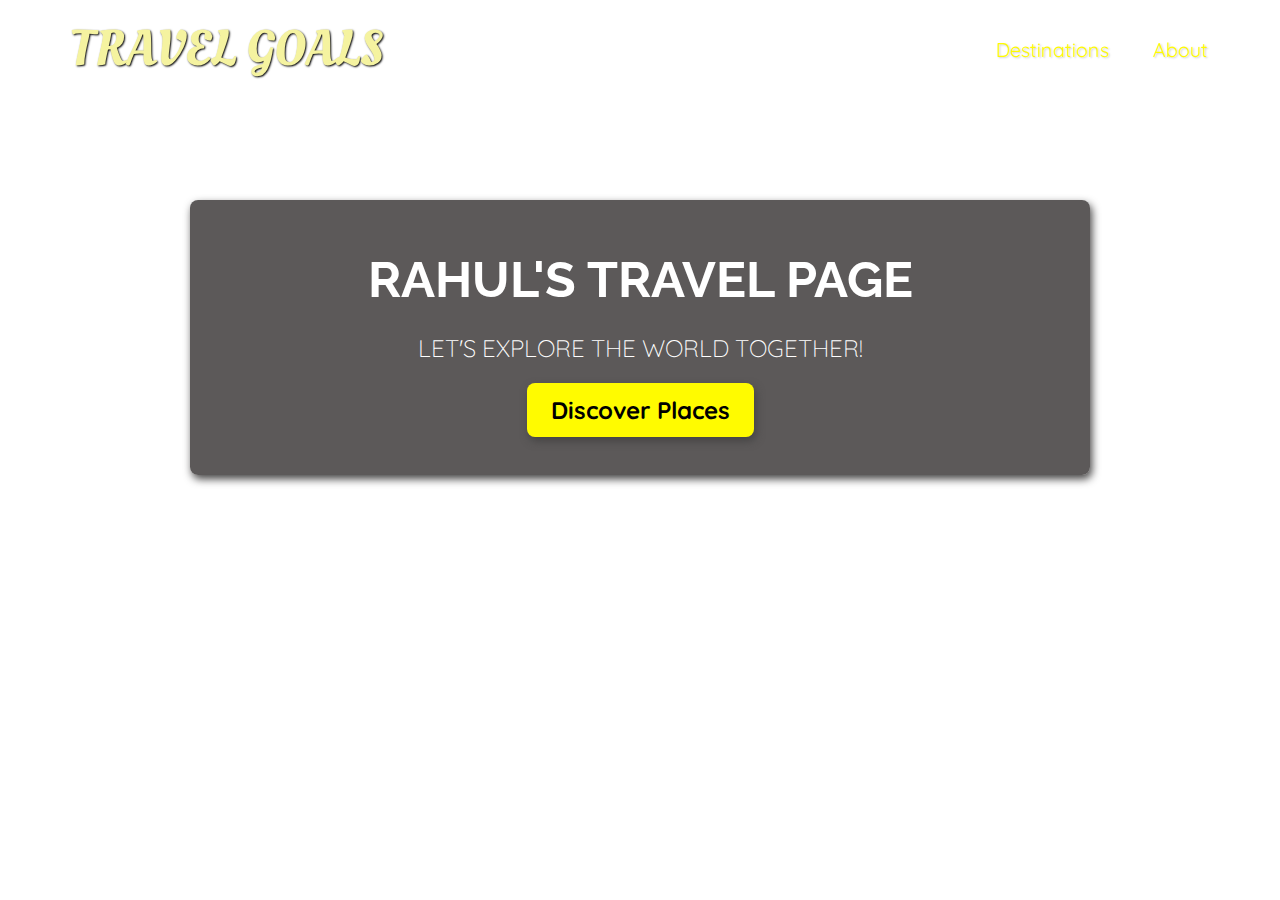
==== 03-travel-goals/index.html @ 3d07547a "video no 120 complete" ====
<!DOCTYPE html>
<html lang="en">

<head>
    <link
        href="https://fonts.googleapis.com/css2?family=Raleway:wght@700&family=Oleo+Script:wght@700&family=Quicksand:wght@300;500&display=swap"
        rel="stylesheet" />
    <meta charset="UTF-8">
    <title>Travel Goals</title>
    <link rel="stylesheet" href="shared.css">
    <link rel="stylesheet" href="styles.css">
</head>

<body>

    <header>
        <div id="page-logo">
            <a href="index.html">Travel Goals</a>
        </div>
        <nav>
            <ul>
                <li><a href="places.html">Destinations</a></li>
                <li><a href="#">About</a></li>
            </ul>
        </nav>
    </header>

    <main>

        <section id="hero">
            
            <div id="hero-content">
                <h1>Rahul's Travel Page</h1>
                <p>Let's explore the world together!</p>
                <a href="/places.html">Discover Places</a>
            </div>

        </section>

        <section id="highlights">

        </section>
    </main>

    <footer>

    </footer>



</body>

</html>
---- 03-travel-goals/shared.css ----
body {
  font-family: "Quicksand", sans-serif;
  margin: 0px;
  
}

ul {
  list-style: none;
  margin: 0;
  padding: 0;
  
}

header{
  display: flex;
  justify-content: space-between;
  align-items: center;
  padding: 15px 60px;
  position: absolute;
  width: 100%;
  box-sizing: border-box;
  top: 0;
  left: 0;
}

#page-logo a {
  padding: 10px;
  font-family: "Oleo Script", sans-serif;
  color: rgb(245, 243, 160);
  font-size: 50px;
  text-decoration: none;
  text-transform: uppercase;
  text-shadow: 1px 1px 2px rgb(0, 0, 0);
}

header ul{
  display: flex;
  flex-wrap: nowrap;
}

header li{
  margin-left: 20px;
}


header li a{
  color: rgb(255, 251, 0);
  text-decoration: none;
  font-size: 20px;
  padding: 12px;
  text-shadow: 1px 1px 2px rgba(0, 0, 0, 0.2);
  border-radius: 6px;
}

header li a:hover{
  color: rgb(77, 77, 77);
  background-color: rgb(255, 251, 0);
}
---- 03-travel-goals/styles.css ----
#hero {
  height: 800px;
  background-image: url("/images/places/ocean.jpg");
  background-position: center;
  background-size: cover;
}

#hero-content {
  max-width: 900px;
  width: 80%;
  background-color: rgba(51, 47, 47, 0.8);
  box-shadow: 2px 4px 8px rgb(68, 67, 67);
  border-radius: 8px;
  text-align: center;
  padding: 50px 0px;
  margin: 0px auto;
  position: relative;
  top: 200px;
}

#hero-content h1 {
  color: white;
  text-transform: uppercase;
  font-size: 50px;
  font-family: "Raleway", sans-serif;
  margin: 0;
}

#hero-content p{
  color: white;
  text-transform: uppercase;
  font-size: 24px;
  font-weight: 300;
  margin-bottom: 32px;
}

#hero-content a{
  text-decoration: none;
  background-color: rgb(255, 251, 0) ;
  padding: 12px 24px;
  color: black;
  font-size: 24px;
  font-weight: bold;
  border-radius: 8px;
  box-shadow: 2px 4px 8px rgb(68, 67, 67);
}

#hero-content a:hover{
  background-color: rgb(255, 238, 0);
}
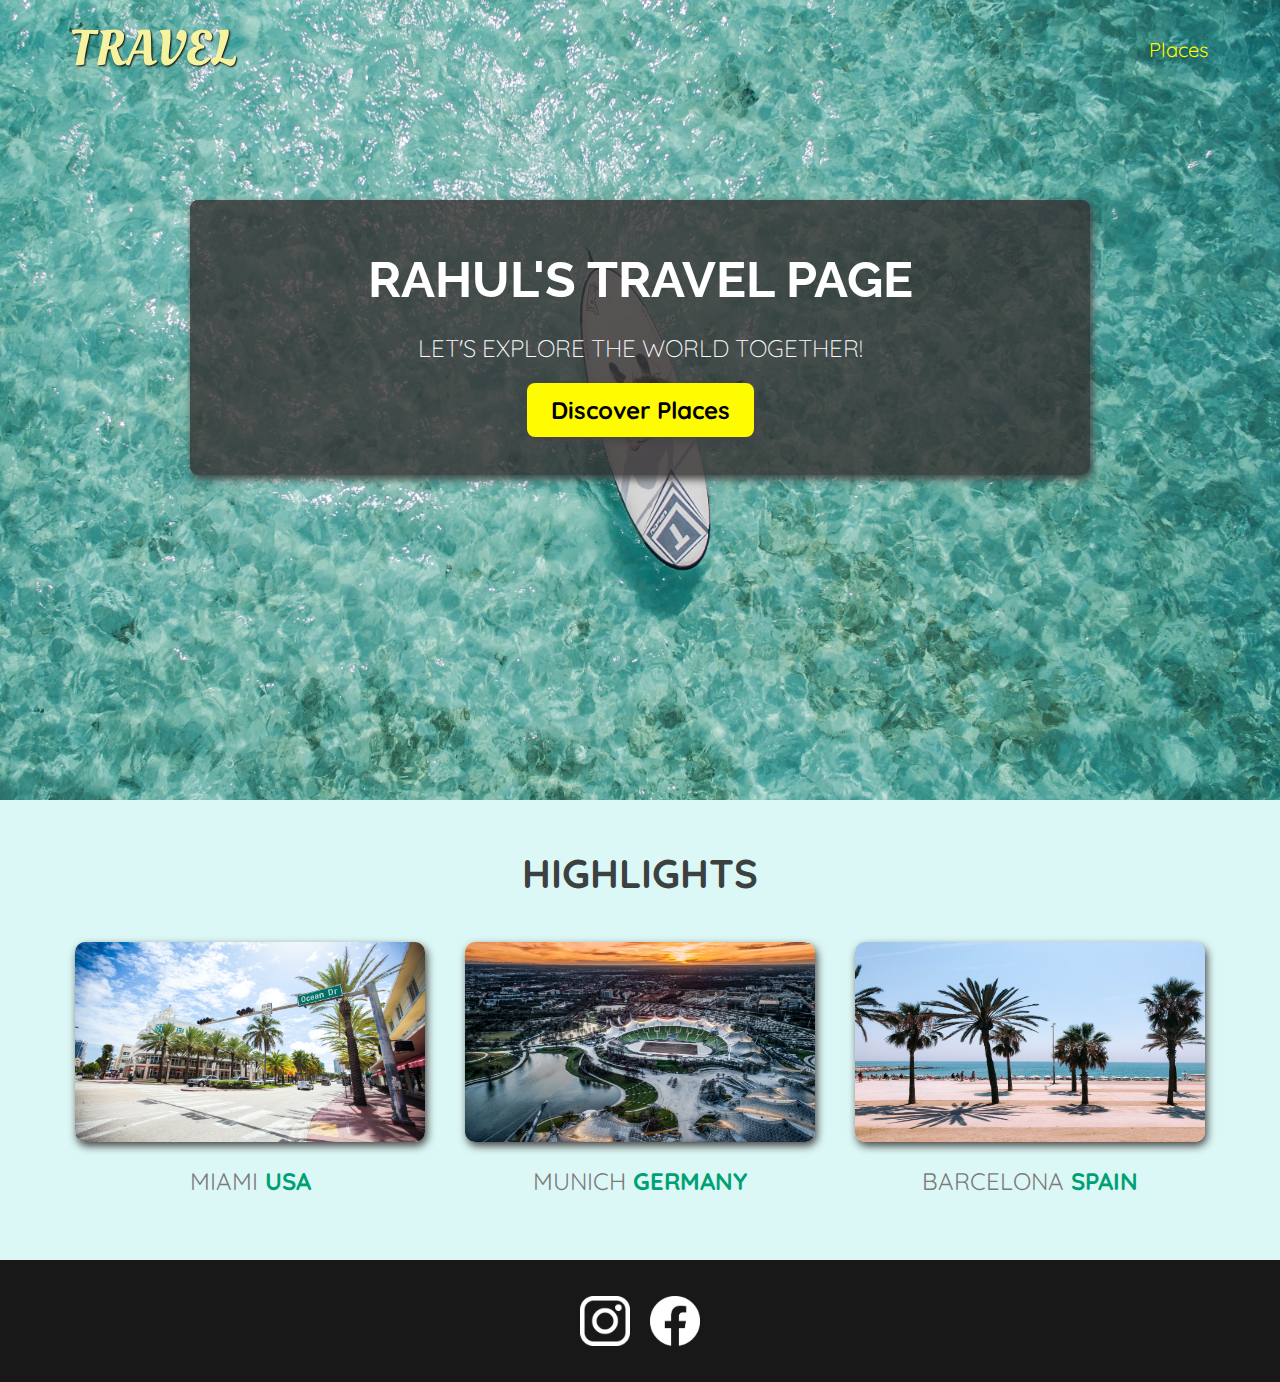
==== commit 4beb34dd: "." ====
--- a/03-travel-goals/index.html
+++ b/03-travel-goals/index.html
@@ -6,7 +6,7 @@
         href="https://fonts.googleapis.com/css2?family=Raleway:wght@700&family=Oleo+Script:wght@700&family=Quicksand:wght@300;500&display=swap"
         rel="stylesheet" />
     <meta charset="UTF-8">
-    <title>Travel Goals</title>
+    <title>Travel</title>
     <link rel="stylesheet" href="shared.css">
     <link rel="stylesheet" href="styles.css">
 </head>
@@ -15,12 +15,11 @@
 
     <header>
         <div id="page-logo">
-            <a href="index.html">Travel Goals</a>
+            <a href="index.html">Travel</a>
         </div>
         <nav>
             <ul>
-                <li><a href="places.html">Destinations</a></li>
-                <li><a href="#">About</a></li>
+                <li><a href="places.html">Places</a></li>
             </ul>
         </nav>
     </header>
@@ -28,23 +27,50 @@
     <main>
 
         <section id="hero">
-            
+
             <div id="hero-content">
                 <h1>Rahul's Travel Page</h1>
                 <p>Let's explore the world together!</p>
-                <a href="/places.html">Discover Places</a>
+                <a href="places.html">Discover Places</a>
             </div>
 
         </section>
 
         <section id="highlights">
-
+            <h2>Highlights</h2>
+            <ul id="destinations">
+                <li class="destination">
+                    <img src="images/places/miami.jpg" alt="miami">
+                    <p>Miami <strong>USA</strong></p>
+                </li>
+                <li class="destination">
+                    <img src="images/places/munich.jpg" alt="munich">
+                    <p>Munich <strong>Germany</strong></p>
+                </li>
+                <li class="destination">
+                    <img src="images/places/barcelona.jpg" alt="barcelona">
+                    <p>Barcelona <strong>Spain</strong></p>
+                </li>
+            </ul>
         </section>
     </main>
 
     <footer>
+        <ul>
+            <li>
+                <a href="#">
+                    <img src="images/icons/insta.png" alt="instagram">
+                </a>
+            </li>
+            <li>
+                <a href="#">
+                    <img src="images/icons/facebook.png" alt="facebook">
+                </a>
+            </li>
+        </ul>
+    </footer>
 
-    </footer>
+    
 
 
 
--- a/03-travel-goals/shared.css
+++ b/03-travel-goals/shared.css
@@ -1,18 +1,17 @@
-
 body {
   font-family: "Quicksand", sans-serif;
   margin: 0px;
-  
 }
 
 ul {
   list-style: none;
   margin: 0;
   padding: 0;
-  
 }
 
-header{
+/* header  */
+
+header {
   display: flex;
   justify-content: space-between;
   align-items: center;
@@ -34,17 +33,16 @@
   text-shadow: 1px 1px 2px rgb(0, 0, 0);
 }
 
-header ul{
+header ul {
   display: flex;
   flex-wrap: nowrap;
 }
 
-header li{
+header li {
   margin-left: 20px;
 }
 
-
-header li a{
+header li a {
   color: rgb(255, 251, 0);
   text-decoration: none;
   font-size: 20px;
@@ -53,7 +51,29 @@
   border-radius: 6px;
 }
 
-header li a:hover{
+header li a:hover {
   color: rgb(77, 77, 77);
   background-color: rgb(255, 251, 0);
 }
+
+/* footer  */
+footer {
+  background-color: rgb(24, 24, 24);
+  padding: 36px 0px;
+  height: 50px;
+}
+
+footer ul {
+  list-style: none;
+  display: flex;
+  justify-content: center;
+  height: 100%;
+}
+
+footer ul li {
+  margin: 0px 10px;
+}
+
+footer img {
+  height: 100%;
+}
--- a/03-travel-goals/styles.css
+++ b/03-travel-goals/styles.css
@@ -1,6 +1,7 @@
+/* hero section  */
 #hero {
   height: 800px;
-  background-image: url("/images/places/ocean.jpg");
+  background-image: url("images/places/ocean.jpg");
   background-position: center;
   background-size: cover;
 }
@@ -26,7 +27,7 @@
   margin: 0;
 }
 
-#hero-content p{
+#hero-content p {
   color: white;
   text-transform: uppercase;
   font-size: 24px;
@@ -34,9 +35,9 @@
   margin-bottom: 32px;
 }
 
-#hero-content a{
+#hero-content a {
   text-decoration: none;
-  background-color: rgb(255, 251, 0) ;
+  background-color: rgb(255, 251, 0);
   padding: 12px 24px;
   color: black;
   font-size: 24px;
@@ -45,7 +46,55 @@
   box-shadow: 2px 4px 8px rgb(68, 67, 67);
 }
 
-#hero-content a:hover{
+#hero-content a:hover {
   background-color: rgb(255, 238, 0);
 }
 
+/* highlightes  */
+#highlights {
+  padding: 24px;
+  text-align: center;
+  background-color: rgb(220, 248, 246);
+}
+
+#highlights h2 {
+  text-transform: uppercase;
+  text-align: center;
+  font-size: 40px;
+  color: rgb(59, 65, 64);
+  margin: 24px 0px;
+}
+
+#destinations {
+  display: flex;
+  flex-wrap: wrap;
+  justify-content: center;
+}
+
+.destination {
+  width: 30%;
+  min-width: 350px;
+  max-width: 350px;
+  padding: 10px;
+  margin: 10px;
+}
+
+.destination img {
+  height: 200px;
+  width: 100%;
+  box-shadow: rgb(68, 67, 67) 2px 4px 8px;
+  border-radius: 10px;
+}
+
+.destination p {
+  text-transform: uppercase;
+  text-align: center;
+  font-size: 24px;
+  color: rgb(124, 123, 123);
+  margin: 20px 0px;
+}
+
+.destination p strong {
+  color: rgb(0, 160, 117);
+}
+
